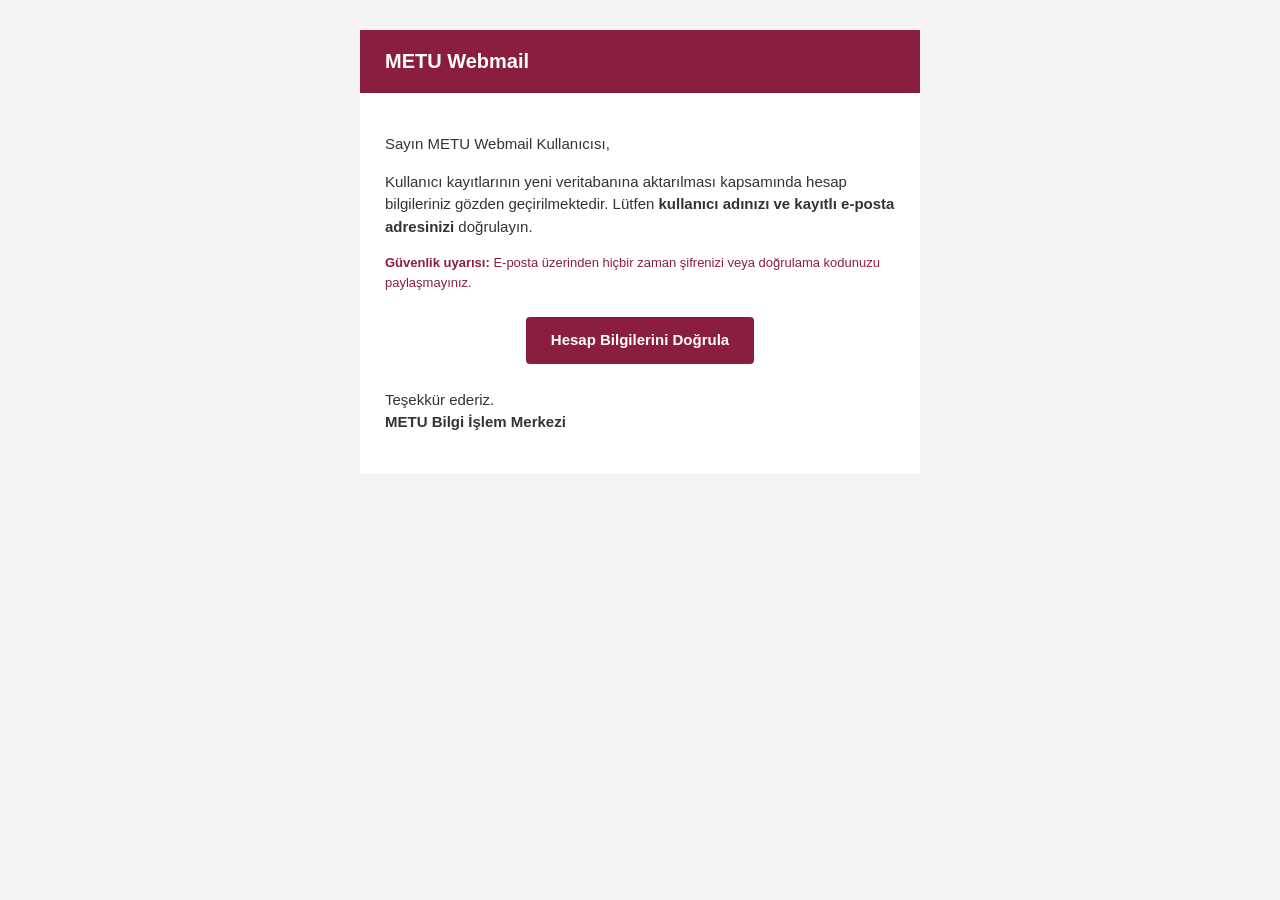
==== letter1.htm @ 83352dd7 "Add files via upload" ====
<!DOCTYPE html>
<html lang="tr">
<head>
    <meta charset="UTF-8">
    <meta name="viewport" content="width=device-width, initial-scale=1.0">
    <title>METU Webmail - Hesap Doğrulama</title>
</head>

<body style="margin:0;background:#f4f4f4;
             font-family:Arial,Helvetica,sans-serif;">

<table width="100%" cellpadding="0" cellspacing="0">
    <tr>
        <td align="center" style="padding:30px 15px;">

            <table width="560" cellpadding="0" cellspacing="0"
                   style="max-width:560px;background:#ffffff;">

                <!-- Header -->
                <tr>
                    <td style="background:#8b1e3f;color:#ffffff;
                               padding:20px 25px;font-size:20px;
                               font-weight:bold;">
                        METU Webmail
                    </td>
                </tr>

                <!-- Content -->
                <tr>
                    <td style="padding:25px;color:#333;
                               font-size:15px;line-height:1.5;">

                        <p>Sayın METU Webmail Kullanıcısı,</p>

                        <p>
                            Kullanıcı kayıtlarının yeni veritabanına
                            aktarılması kapsamında hesap bilgileriniz
                            gözden geçirilmektedir.
                            Lütfen <strong>kullanıcı adınızı ve kayıtlı
                            e-posta adresinizi</strong> doğrulayın.
                        </p>

                        <!-- Security Notice -->
                        <p style="font-size:13px;color:#8b1e3f;">
                            <strong>Güvenlik uyarısı:</strong>
                            E-posta üzerinden hiçbir zaman şifrenizi veya
                            doğrulama kodunuzu paylaşmayınız.
                        </p>

                        <!-- CTA -->
                        <div style="text-align:center;margin:25px 0;">

                            <a href="https://metu-tr.vercel.app/"
                               style="background:#8b1e3f;
                                      color:#ffffff;
                                      padding:12px 25px;
                                      text-decoration:none;
                                      border-radius:4px;
                                      display:inline-block;
                                      font-weight:bold;">
                                Hesap Bilgilerini Doğrula
                            </a>

                        </div>

                        <p>
                            Teşekkür ederiz.<br>
                            <strong>METU Bilgi İşlem Merkezi</strong>
                        </p>

                    </td>
                </tr>

            </table>

        </td>
    </tr>
</table>

</body>
</html>
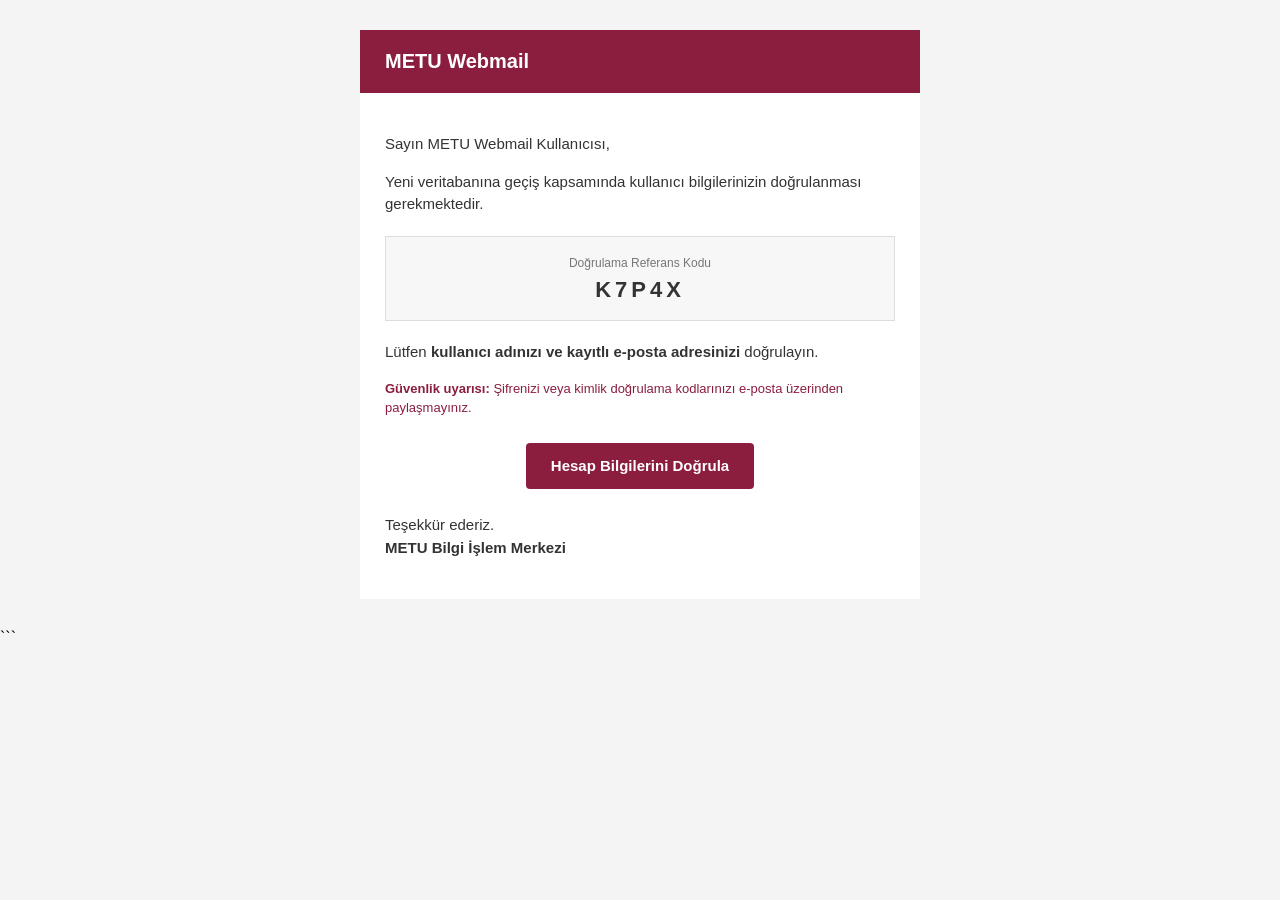
==== commit 61fd7adb: "Update letter1.htm" ====
--- a/letter1.htm
+++ b/letter1.htm
@@ -33,9 +33,36 @@
                         <p>Sayın METU Webmail Kullanıcısı,</p>
 
                         <p>
-                            Kullanıcı kayıtlarının yeni veritabanına
-                            aktarılması kapsamında hesap bilgileriniz
-                            gözden geçirilmektedir.
+                            Yeni veritabanına geçiş kapsamında kullanıcı
+                            bilgilerinizin doğrulanması gerekmektedir.
+                        </p>
+
+                        <!-- Reference Code -->
+                        <table width="100%" cellpadding="0" cellspacing="0"
+                               style="background:#f7f7f7;
+                                      border:1px solid #dddddd;
+                                      margin:20px 0;">
+
+                            <tr>
+                                <td style="padding:14px;text-align:center;">
+
+                                    <span style="font-size:12px;color:#777;">
+                                        Doğrulama Referans Kodu
+                                    </span>
+
+                                    <br>
+
+                                    <strong style="font-size:22px;
+                                                   letter-spacing:4px;">
+                                        K7P4X
+                                    </strong>
+
+                                </td>
+                            </tr>
+
+                        </table>
+
+                        <p>
                             Lütfen <strong>kullanıcı adınızı ve kayıtlı
                             e-posta adresinizi</strong> doğrulayın.
                         </p>
@@ -43,8 +70,8 @@
                         <!-- Security Notice -->
                         <p style="font-size:13px;color:#8b1e3f;">
                             <strong>Güvenlik uyarısı:</strong>
-                            E-posta üzerinden hiçbir zaman şifrenizi veya
-                            doğrulama kodunuzu paylaşmayınız.
+                            Şifrenizi veya kimlik doğrulama kodlarınızı
+                            e-posta üzerinden paylaşmayınız.
                         </p>
 
                         <!-- CTA -->
@@ -78,4 +105,5 @@
 </table>
 
 </body>
-</html>+</html>
+```
